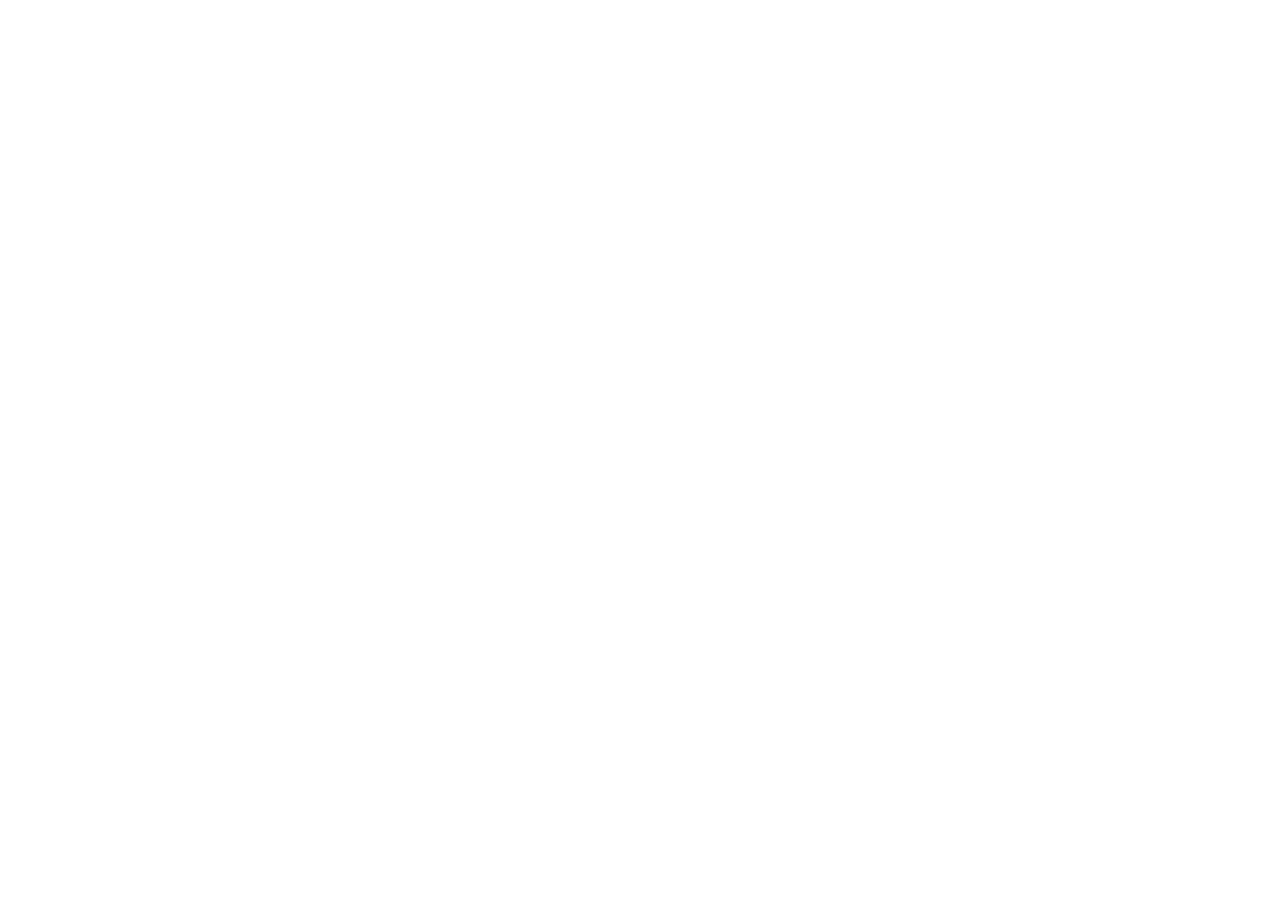
==== account.html @ ca5a5a6e "signp and dashboard of desktop almost done" ====
<!DOCTYPE html>
<html lang="en">
<head>
    <meta charset="UTF-8">
    <meta name="viewport" content="width=device-width, initial-scale=1.0">
    <title>Document</title>
</head>
<body>
    
</body>
</html>
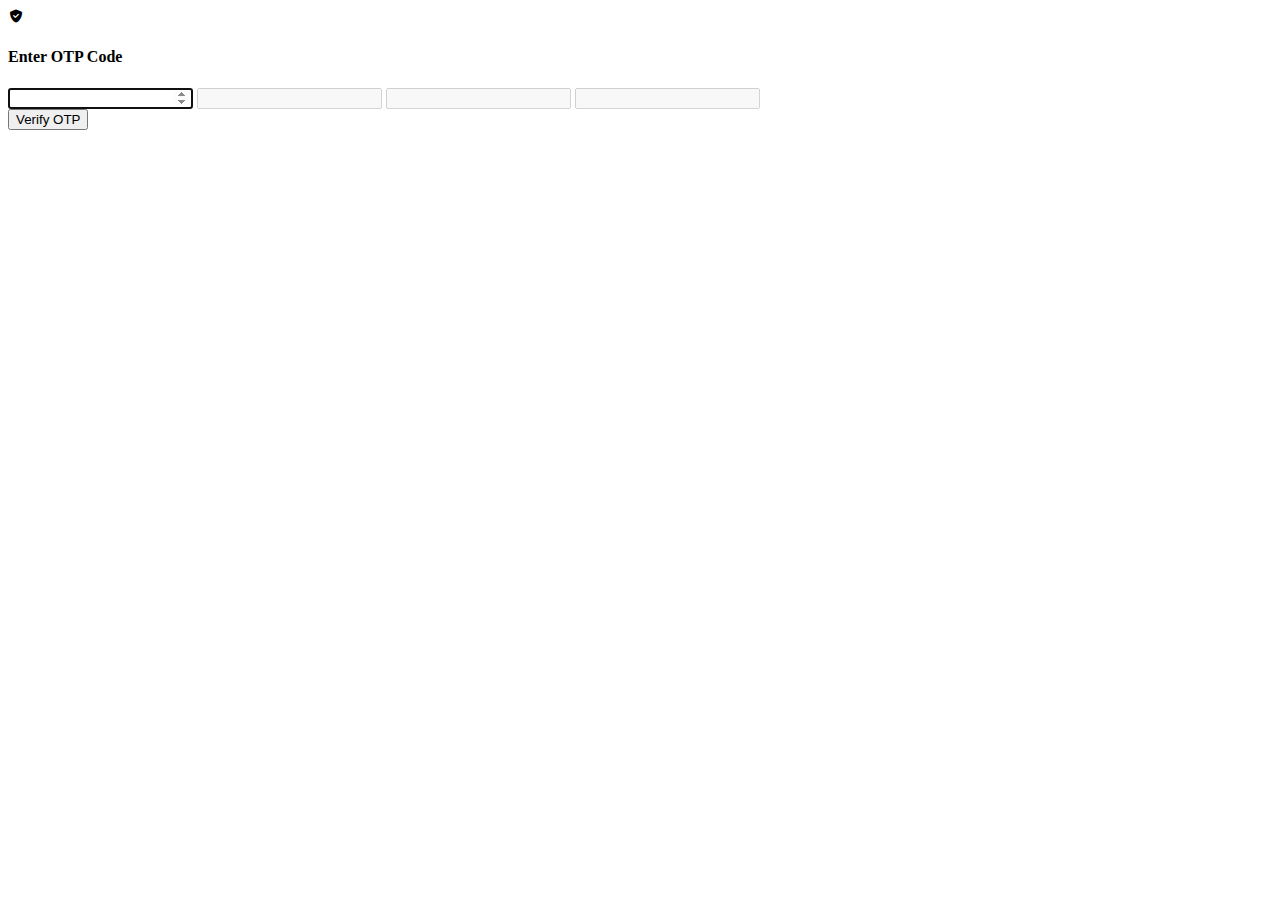
==== commit 4e8fd776: "started verify page" ====
--- a/account.html
+++ b/account.html
@@ -1,11 +1,83 @@
 <!DOCTYPE html>
+<!-- Coding By CodingNepal - codingnepalweb.com -->
 <html lang="en">
-<head>
-    <meta charset="UTF-8">
-    <meta name="viewport" content="width=device-width, initial-scale=1.0">
-    <title>Document</title>
-</head>
-<body>
-    
-</body>
+  <head>
+    <meta charset="UTF-8" />
+    <meta http-equiv="X-UA-Compatible" content="IE=edge" />
+    <meta name="viewport" content="width=device-width, initial-scale=1.0" />
+   <title>OTP Verification Form</title>
+    <link rel="stylesheet" href="./account.css" />
+    <!-- Boxicons CSS -->
+    <link href="https://unpkg.com/boxicons@2.1.4/css/boxicons.min.css" rel="stylesheet" />
+   <script src="script.js" defer></script>
+  </head>
+  <body>
+    <div class="container">
+      <header>
+        <i class="bx bxs-check-shield"></i>
+      </header>
+      <h4>Enter OTP Code</h4>
+      <form action="#">
+        <div class="input-field">
+          <input type="number" />
+          <input type="number" disabled />
+          <input type="number" disabled />
+          <input type="number" disabled />
+        </div>
+        <button>Verify OTP</button>
+      </form>
+    </div>
+    <script>
+ const inputs = document.querySelectorAll("input"),
+  button = document.querySelector("button");
+
+// iterate over all inputs
+inputs.forEach((input, index1) => {
+  input.addEventListener("keyup", (e) => {
+    // This code gets the current input element and stores it in the currentInput variable
+    // This code gets the next sibling element of the current input element and stores it in the nextInput variable
+    // This code gets the previous sibling element of the current input element and stores it in the prevInput variable
+    const currentInput = input,
+      nextInput = input.nextElementSibling,
+      prevInput = input.previousElementSibling;
+
+    // if the value has more than one character then clear it
+    if (currentInput.value.length > 1) {
+      currentInput.value = "";
+      return;
+    }
+    // if the next input is disabled and the current value is not empty
+    //  enable the next input and focus on it
+    if (nextInput && nextInput.hasAttribute("disabled") && currentInput.value !== "") {
+      nextInput.removeAttribute("disabled");
+      nextInput.focus();
+    }
+
+    // if the backspace key is pressed
+    if (e.key === "Backspace") {
+      // iterate over all inputs again
+      inputs.forEach((input, index2) => {
+        // if the index1 of the current input is less than or equal to the index2 of the input in the outer loop
+        // and the previous element exists, set the disabled attribute on the input and focus on the previous element
+        if (index1 <= index2 && prevInput) {
+          input.setAttribute("disabled", true);
+          input.value = "";
+          prevInput.focus();
+        }
+      });
+    }
+    //if the fourth input( which index number is 3) is not empty and has not disable attribute then
+    //add active class if not then remove the active class.
+    if (!inputs[3].disabled && inputs[3].value !== "") {
+      button.classList.add("active");
+      return;
+    }
+    button.classList.remove("active");
+  });
+});
+
+//focus the first input which index is 0 on window load
+window.addEventListener("load", () => inputs[0].focus());
+    </script>
+  </body>
 </html>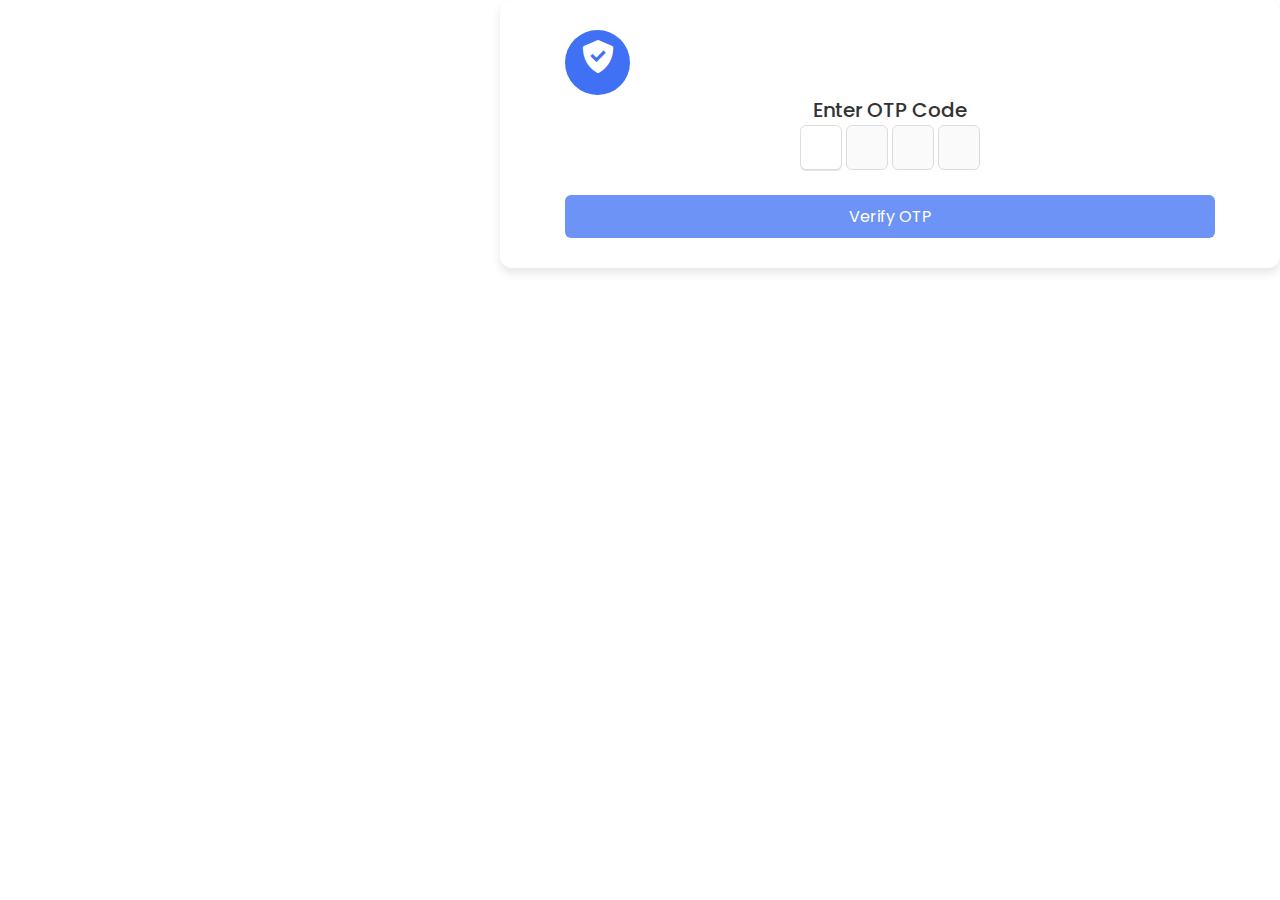
==== commit 3f3e63a4: "finished verify for mobile and desktop" ====
--- a/account.html
+++ b/account.html
@@ -6,7 +6,7 @@
     <meta http-equiv="X-UA-Compatible" content="IE=edge" />
     <meta name="viewport" content="width=device-width, initial-scale=1.0" />
    <title>OTP Verification Form</title>
-    <link rel="stylesheet" href="./account.css" />
+    <link rel="stylesheet" href="./accounts.css" />
     <!-- Boxicons CSS -->
     <link href="https://unpkg.com/boxicons@2.1.4/css/boxicons.min.css" rel="stylesheet" />
    <script src="script.js" defer></script>
@@ -31,34 +31,21 @@
  const inputs = document.querySelectorAll("input"),
   button = document.querySelector("button");
 
-// iterate over all inputs
 inputs.forEach((input, index1) => {
   input.addEventListener("keyup", (e) => {
-    // This code gets the current input element and stores it in the currentInput variable
-    // This code gets the next sibling element of the current input element and stores it in the nextInput variable
-    // This code gets the previous sibling element of the current input element and stores it in the prevInput variable
     const currentInput = input,
       nextInput = input.nextElementSibling,
       prevInput = input.previousElementSibling;
-
-    // if the value has more than one character then clear it
     if (currentInput.value.length > 1) {
       currentInput.value = "";
       return;
     }
-    // if the next input is disabled and the current value is not empty
-    //  enable the next input and focus on it
     if (nextInput && nextInput.hasAttribute("disabled") && currentInput.value !== "") {
       nextInput.removeAttribute("disabled");
       nextInput.focus();
     }
-
-    // if the backspace key is pressed
     if (e.key === "Backspace") {
-      // iterate over all inputs again
       inputs.forEach((input, index2) => {
-        // if the index1 of the current input is less than or equal to the index2 of the input in the outer loop
-        // and the previous element exists, set the disabled attribute on the input and focus on the previous element
         if (index1 <= index2 && prevInput) {
           input.setAttribute("disabled", true);
           input.value = "";
@@ -66,8 +53,6 @@
         }
       });
     }
-    //if the fourth input( which index number is 3) is not empty and has not disable attribute then
-    //add active class if not then remove the active class.
     if (!inputs[3].disabled && inputs[3].value !== "") {
       button.classList.add("active");
       return;
@@ -75,8 +60,6 @@
     button.classList.remove("active");
   });
 });
-
-//focus the first input which index is 0 on window load
 window.addEventListener("load", () => inputs[0].focus());
     </script>
   </body>
--- a/accounts.css
+++ b/accounts.css
@@ -0,0 +1,82 @@
+@import url("https://fonts.googleapis.com/css2?family=Poppins:wght@200;300;400;500;600;700&display=swap");
+* {
+  margin: 0;
+  padding: 0;
+  box-sizing: border-box;
+  font-family: "Poppins", sans-serif;
+}
+body {
+  /* min-height: 100vh;
+  display: flex;
+  align-items: center;
+  justify-content: center;
+  background: #4070f4; */
+}
+:where(.container, form, .input-field, header) {
+  text-align: center;
+  /* display: flex;
+  flex-direction: column;
+  align-items: center;
+  justify-content: center; */
+}
+.container {
+  margin-left: 500px;
+  background: #fff;
+  padding: 30px 65px;
+  border-radius: 12px;
+  row-gap: 20px;
+  box-shadow: 0 5px 10px rgba(0, 0, 0, 0.1);
+}
+.container header {
+  height: 65px;
+  width: 65px;
+  background: #4070f4;
+  color: #fff;
+  font-size: 2.5rem;
+  border-radius: 50%;
+}
+.container h4 {
+  font-size: 1.25rem;
+  color: #333;
+  font-weight: 500;
+}
+form .input-field {
+  flex-direction: row;
+  column-gap: 10px;
+}
+.input-field input {
+  height: 45px;
+  width: 42px;
+  border-radius: 6px;
+  outline: none;
+  font-size: 1.125rem;
+  text-align: center;
+  border: 1px solid #ddd;
+}
+.input-field input:focus {
+  box-shadow: 0 1px 0 rgba(0, 0, 0, 0.1);
+}
+.input-field input::-webkit-inner-spin-button,
+.input-field input::-webkit-outer-spin-button {
+  display: none;
+}
+form button {
+  margin-top: 25px;
+  width: 100%;
+  color: #fff;
+  font-size: 1rem;
+  border: none;
+  padding: 9px 0;
+  cursor: pointer;
+  border-radius: 6px;
+  pointer-events: none;
+  background: #6e93f7;
+  transition: all 0.2s ease;
+}
+form button.active {
+  background: #4070f4;
+  pointer-events: auto;
+}
+form button:hover {
+  background: #0e4bf1;
+}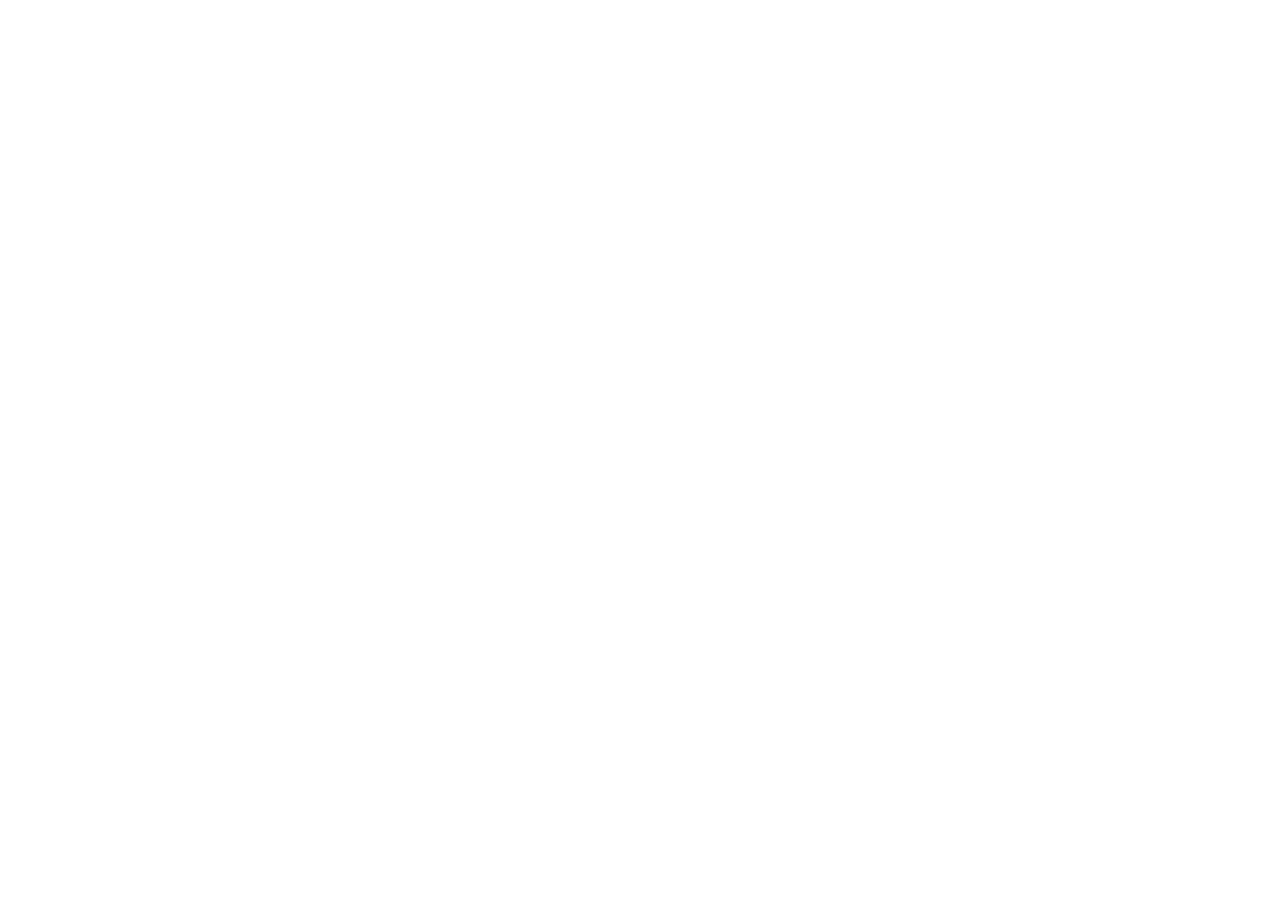
==== commit 62761ea5: "added doughnut chart" ====
--- a/account.html
+++ b/account.html
@@ -1,66 +1,48 @@
 <!DOCTYPE html>
-<!-- Coding By CodingNepal - codingnepalweb.com -->
 <html lang="en">
-  <head>
-    <meta charset="UTF-8" />
-    <meta http-equiv="X-UA-Compatible" content="IE=edge" />
-    <meta name="viewport" content="width=device-width, initial-scale=1.0" />
-   <title>OTP Verification Form</title>
-    <link rel="stylesheet" href="./accounts.css" />
-    <!-- Boxicons CSS -->
-    <link href="https://unpkg.com/boxicons@2.1.4/css/boxicons.min.css" rel="stylesheet" />
-   <script src="script.js" defer></script>
-  </head>
-  <body>
-    <div class="container">
-      <header>
-        <i class="bx bxs-check-shield"></i>
-      </header>
-      <h4>Enter OTP Code</h4>
-      <form action="#">
-        <div class="input-field">
-          <input type="number" />
-          <input type="number" disabled />
-          <input type="number" disabled />
-          <input type="number" disabled />
-        </div>
-        <button>Verify OTP</button>
-      </form>
-    </div>
-    <script>
- const inputs = document.querySelectorAll("input"),
-  button = document.querySelector("button");
+<head>
+  <meta charset="UTF-8">
+  <meta name="viewport" content="width=device-width, initial-scale=1.0">
+  <script src="https://cdn.jsdelivr.net/npm/chart.js">
 
-inputs.forEach((input, index1) => {
-  input.addEventListener("keyup", (e) => {
-    const currentInput = input,
-      nextInput = input.nextElementSibling,
-      prevInput = input.previousElementSibling;
-    if (currentInput.value.length > 1) {
-      currentInput.value = "";
-      return;
-    }
-    if (nextInput && nextInput.hasAttribute("disabled") && currentInput.value !== "") {
-      nextInput.removeAttribute("disabled");
-      nextInput.focus();
-    }
-    if (e.key === "Backspace") {
-      inputs.forEach((input, index2) => {
-        if (index1 <= index2 && prevInput) {
-          input.setAttribute("disabled", true);
-          input.value = "";
-          prevInput.focus();
-        }
-      });
-    }
-    if (!inputs[3].disabled && inputs[3].value !== "") {
-      button.classList.add("active");
-      return;
-    }
-    button.classList.remove("active");
-  });
+const ctx = document.getElementById("my-Chart");
+
+new Chart(ctx, {
+  type: "doughnut",
+  data: {
+    labels: [
+      "Jan",
+      "Feb",
+      "Mar",
+      "Apr",
+      "May",
+      "Jun",
+      "Jul",
+      "Aug",
+      "Sep",
+      "Oct",
+      "Nov",
+      "Dec",
+    ],
+    datasets: [
+      {
+        label: "Monthly Savings",
+        data: [10, 15, 12, 13, 11, 20, 18, 8, 5, 2, 10, 3],
+        borderWidth: 1,
+      },
+    ],
+  },
+  options: {
+
+  },
 });
-window.addEventListener("load", () => inputs[0].focus());
+  </script>
+
+  <title>Document</title>
+</head>
+<body>
+  <script>
+  
     </script>
-  </body>
+</body>
 </html>